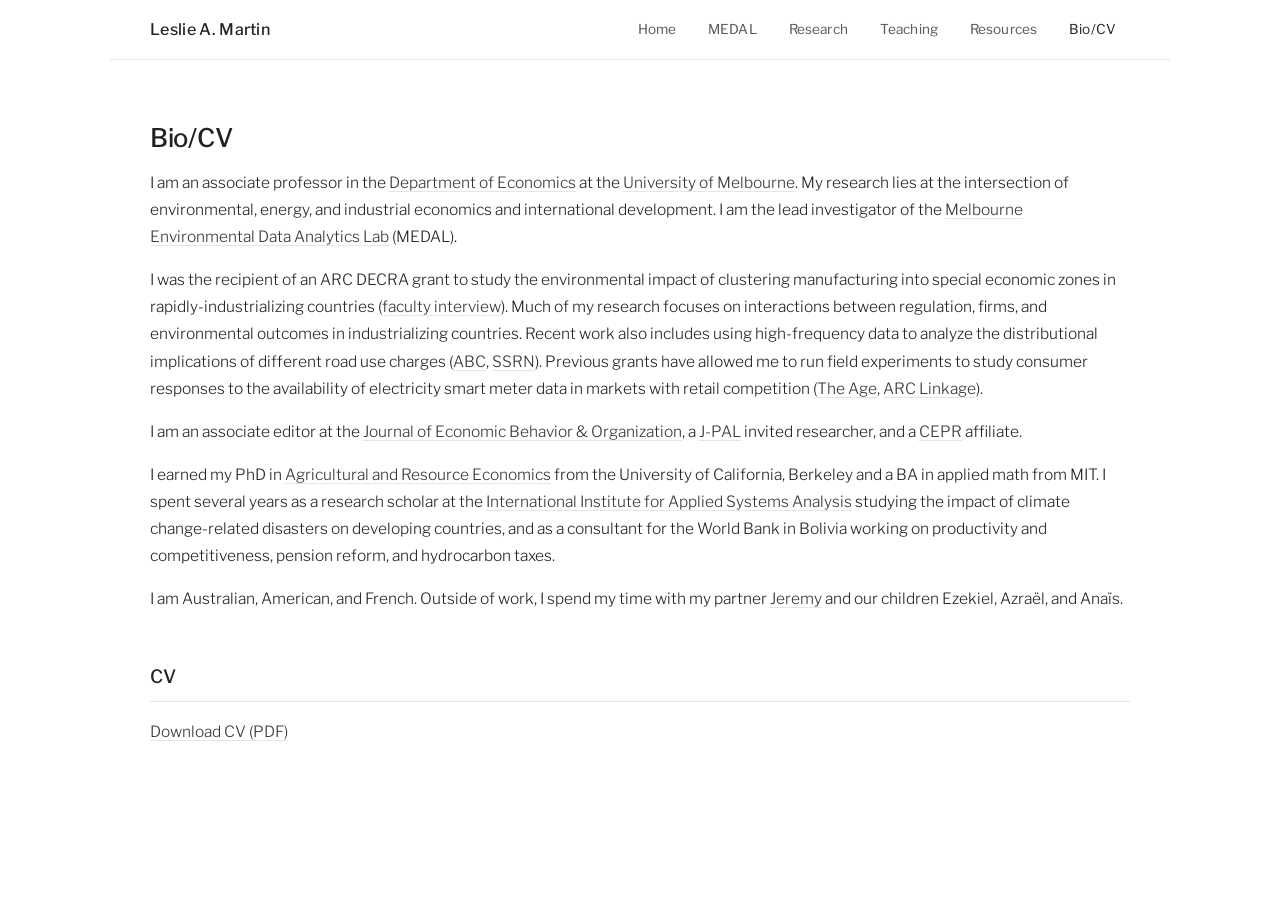
==== bio.html @ a0ac7edf "Add files via upload" ====
<!DOCTYPE html>
<html lang="en">
<head>
  <meta charset="UTF-8">
  <meta name="viewport" content="width=device-width, initial-scale=1.0">
  <title>Bio/CV – Leslie A. Martin</title>
  <link rel="stylesheet" href="style.css">
</head>
<body>
  <nav>
    <div class="nav-inner">
      <a href="index.html" class="nav-name">Leslie A. Martin</a>
      <button class="nav-toggle" aria-label="Toggle menu">&#9776;</button>
      <ul class="nav-links">
        <li><a href="index.html">Home</a></li>
        <li><a href="medal.html">MEDAL</a></li>
        <li><a href="research.html">Research</a></li>
        <li><a href="teaching.html">Teaching</a></li>
        <li><a href="resources.html">Resources</a></li>
        <li><a href="bio.html" class="active">Bio/CV</a></li>
      </ul>
    </div>
  </nav>

  <main>
    <h1>Bio/CV</h1>

    <p>
      I am an associate professor in the <a href="http://www.economics.unimelb.edu.au/">Department of Economics</a> at the <a href="http://www.unimelb.edu.au/">University of Melbourne</a>. My research lies at the intersection of environmental, energy, and industrial economics and international development. I am the lead investigator of the <a href="medal.html">Melbourne Environmental Data Analytics Lab</a> (MEDAL).
    </p>

    <p>
      I was the recipient of an ARC DECRA grant to study the environmental impact of clustering manufacturing into special economic zones in rapidly-industrializing countries (<a href="https://fbe.unimelb.edu.au/newsroom/leslie-martin-decra">faculty interview</a>). Much of my research focuses on interactions between regulation, firms, and environmental outcomes in industrializing countries. Recent work also includes using high-frequency data to analyze the distributional implications of different road use charges (<a href="https://www.abc.net.au/news/2017-11-23/congestion-tax-road-use-how-might-it-work-in-australia/9169032">ABC</a>, <a href="https://papers.ssrn.com/sol3/papers.cfm?abstract_id=3055522">SSRN</a>). Previous grants have allowed me to run field experiments to study consumer responses to the availability of electricity smart meter data in markets with retail competition (<a href="http://www.theage.com.au/national/education/voice/a-smart-way-to-save-some-money-on-your-power-bills-20150708-3yya8.html">The Age</a>, <a href="http://newsroom.melbourne.edu/news/are-smart-meters-changing-consumer-habits">ARC Linkage</a>).
    </p>

    <p>
      I am an associate editor at the <a href="https://www.sciencedirect.com/journal/journal-of-economic-behavior-and-organization">Journal of Economic Behavior &amp; Organization</a>, a <a href="https://www.povertyactionlab.org/">J-PAL</a> invited researcher, and a <a href="https://cepr.org/">CEPR</a> affiliate.
    </p>

    <p>
      I earned my PhD in <a href="http://areweb.berkeley.edu/">Agricultural and Resource Economics</a> from the University of California, Berkeley and a BA in applied math from MIT. I spent several years as a research scholar at the <a href="http://www.iiasa.ac.at/">International Institute for Applied Systems Analysis</a> studying the impact of climate change-related disasters on developing countries, and as a consultant for the World Bank in Bolivia working on productivity and competitiveness, pension reform, and hydrocarbon taxes.
    </p>

    <p>
      I am Australian, American, and French. Outside of work, I spend my time with my partner <a href="https://www.jeremy.org/">Jeremy</a> and our children Ezekiel, Azra&euml;l, and Ana&iuml;s.
    </p>

    <h2>CV</h2>
    <p><a href="https://drive.google.com/file/d/1on5VUrIWEfvN2PdWMjD_6a-p7-GPzYoG/view?usp=sharing">Download CV (PDF)</a></p>
  </main>

  <script src="nav.js"></script>
</body>
</html>
---- style.css ----
/* ── Fonts ── */
@import url('https://fonts.googleapis.com/css2?family=Libre+Franklin:ital,wght@0,300;0,400;0,500;1,400&display=swap');

/* ── Variables ── */
:root {
  --clr-bg: #ffffff;
  --clr-text: #222222;
  --clr-text-light: #555555;
  --clr-accent: #222222;
  --clr-link: #333333;
  --clr-link-hover: #000000;
  --clr-border: #e5e5e5;
  --clr-muted: #999999;
  --font: 'Libre Franklin', -apple-system, BlinkMacSystemFont, sans-serif;
  --max-w: 1060px;
  --nav-h: 60px;
}

/* ── Reset ── */
*, *::before, *::after { box-sizing: border-box; margin: 0; padding: 0; }

body {
  font-family: var(--font);
  color: var(--clr-text);
  background: var(--clr-bg);
  line-height: 1.75;
  font-size: 15.5px;
  font-weight: 300;
  -webkit-font-smoothing: antialiased;
}

a {
  color: var(--clr-link);
  text-decoration: underline;
  text-decoration-color: var(--clr-border);
  text-underline-offset: 3px;
  transition: text-decoration-color 0.2s;
}
a:hover {
  text-decoration-color: var(--clr-link-hover);
}

/* ── Nav ── */
nav {
  position: sticky; top: 0; z-index: 100;
  background: var(--clr-bg);
  height: var(--nav-h);
}
.nav-inner {
  max-width: var(--max-w);
  margin: 0 auto;
  padding: 0 40px;
  display: flex;
  align-items: center;
  height: 100%;
  border-bottom: 1px solid var(--clr-border);
}
.nav-name {
  font-weight: 500;
  font-size: 1rem;
  letter-spacing: 0.02em;
  color: var(--clr-text);
  margin-right: auto;
  text-decoration: none;
}
.nav-name:hover { text-decoration: none; }
.nav-links {
  list-style: none;
  display: flex;
  gap: 4px;
}
.nav-links a {
  display: block;
  padding: 6px 14px;
  font-size: 0.85rem;
  font-weight: 400;
  letter-spacing: 0.01em;
  color: var(--clr-text-light);
  text-decoration: none;
  border-radius: 4px;
  transition: color 0.15s;
}
.nav-links a:hover,
.nav-links a.active {
  color: var(--clr-text);
}
.nav-toggle {
  display: none;
  background: none; border: none;
  font-size: 1.4rem; cursor: pointer;
  color: var(--clr-text);
}

/* ── Main ── */
main {
  max-width: var(--max-w);
  margin: 0 auto;
  padding: 56px 40px 80px;
}

h1 {
  font-weight: 500;
  font-size: 1.6rem;
  letter-spacing: -0.01em;
  margin-bottom: 8px;
}
h2 {
  font-weight: 500;
  font-size: 1.15rem;
  letter-spacing: -0.005em;
  margin: 48px 0 16px;
  padding-bottom: 8px;
  border-bottom: 1px solid var(--clr-border);
}
h3 {
  font-weight: 500;
  font-size: 1rem;
  margin: 28px 0 8px;
}

p { margin-bottom: 16px; }

/* ────────────────────────────
   HOME — big photo + bio
   ──────────────────────────── */
.home-layout {
  display: grid;
  grid-template-columns: 380px 1fr;
  gap: 56px;
  align-items: start;
}
.home-photo img {
  width: 100%;
  display: block;
}
.photo-credit {
  display: block;
  font-size: 0.72rem;
  color: var(--clr-muted);
  margin-top: 8px;
}
.home-bio p:first-child {
  margin-top: 0;
}
.phd-note {
  margin-top: 32px;
  padding-top: 20px;
  border-top: 1px solid var(--clr-border);
  font-size: 0.88rem;
  color: var(--clr-text-light);
}

/* ── Home contact block ── */
.home-contact {
  margin-top: 32px;
  padding-top: 20px;
  border-top: 1px solid var(--clr-border);
  font-size: 0.92rem;
}
.home-contact p { margin-bottom: 6px; }
.email-obfuscated {
  color: var(--clr-text-light);
  font-style: italic;
}

/* ── Site footer (PhD note) ── */
.site-footer {
  max-width: var(--max-w);
  margin: 0 auto;
  padding: 24px 40px 48px;
  border-top: 1px solid var(--clr-border);
  font-size: 0.8rem;
  color: var(--clr-muted);
  line-height: 1.6;
}
.site-footer a {
  color: var(--clr-muted);
}

/* ────────────────────────────
   RESEARCH — citation list
   ──────────────────────────── */
.cite {
  margin-bottom: 18px;
  line-height: 1.7;
}
.abstract-toggle {
  background: none;
  border: none;
  font-family: var(--font);
  font-size: 0.82rem;
  color: var(--clr-muted);
  cursor: pointer;
  padding: 0;
  margin-left: 2px;
}
.abstract-toggle:hover {
  color: var(--clr-text);
}
.abstract {
  max-height: 0;
  overflow: hidden;
  transition: max-height 0.3s ease, padding 0.3s ease;
  font-size: 0.88rem;
  color: var(--clr-text-light);
  line-height: 1.7;
  padding: 0 0 0 0;
}
.abstract.open {
  max-height: 800px;
  padding: 10px 0 6px 0;
}

/* ────────────────────────────
   MEDAL — research area cards
   ──────────────────────────── */
.research-areas {
  display: grid;
  grid-template-columns: 1fr 1fr;
  gap: 32px;
  margin-top: 24px;
}
.area-card {
  padding: 28px;
  border: 1px solid var(--clr-border);
  border-radius: 2px;
}
.area-card h3 { margin-top: 0; }
.area-card ul {
  list-style: none;
  padding: 0;
}
.area-card li {
  padding: 3px 0 3px 16px;
  position: relative;
  font-size: 0.9rem;
  color: var(--clr-text-light);
}
.area-card li::before {
  content: '–';
  position: absolute;
  left: 0;
  color: var(--clr-muted);
}

/* ────────────────────────────
   MEDAL — team grid
   ──────────────────────────── */
.team-grid {
  display: grid;
  grid-template-columns: repeat(auto-fill, minmax(160px, 1fr));
  gap: 32px;
  margin-top: 24px;
}
.team-member { text-align: center; }
.team-member img {
  width: 120px; height: 120px;
  border-radius: 50%;
  object-fit: cover;
  filter: grayscale(15%);
  margin-bottom: 10px;
}
.team-member .name {
  font-weight: 400;
  font-size: 0.88rem;
}
.team-member .role {
  font-size: 0.78rem;
  color: var(--clr-muted);
}

/* ────────────────────────────
   RESOURCES
   ──────────────────────────── */
.resource-group { margin-bottom: 32px; }
.resource-group ul { list-style: none; padding: 0; }
.resource-group li {
  padding: 10px 0;
  border-bottom: 1px solid var(--clr-border);
  font-size: 0.92rem;
}
.resource-group li:last-child { border-bottom: none; }

/* ────────────────────────────
   CONTACT
   ──────────────────────────── */
.contact-card {
  padding: 0;
  max-width: 420px;
}
.contact-card p { margin-bottom: 6px; font-size: 0.95rem; }

/* ────────────────────────────
   TEACHING
   ──────────────────────────── */
.teaching-item {
  padding: 14px 0;
  border-bottom: 1px solid var(--clr-border);
  font-size: 0.92rem;
}
.teaching-item:last-child { border-bottom: none; }

/* ────────────────────────────
   FOOTER
   ──────────────────────────── */
footer {
  max-width: var(--max-w);
  margin: 0 auto;
  padding: 24px 40px 56px;
  text-align: center;
  font-size: 0.78rem;
  color: var(--clr-muted);
  border-top: 1px solid var(--clr-border);
}

/* ────────────────────────────
   MOBILE
   ──────────────────────────── */
@media (max-width: 768px) {
  .nav-inner { padding: 0 20px; }
  main { padding: 36px 20px 60px; }
  footer { padding: 24px 20px 40px; }

  .home-layout {
    grid-template-columns: 1fr;
    gap: 32px;
  }
  .home-photo {
    max-width: 300px;
  }
  .research-areas {
    grid-template-columns: 1fr;
  }
  .nav-toggle { display: block; }
  .nav-links {
    display: none;
    position: absolute;
    top: var(--nav-h);
    left: 0; right: 0;
    background: var(--clr-bg);
    border-bottom: 1px solid var(--clr-border);
    flex-direction: column;
    padding: 12px 20px;
    gap: 2px;
  }
  .nav-links.open { display: flex; }
}
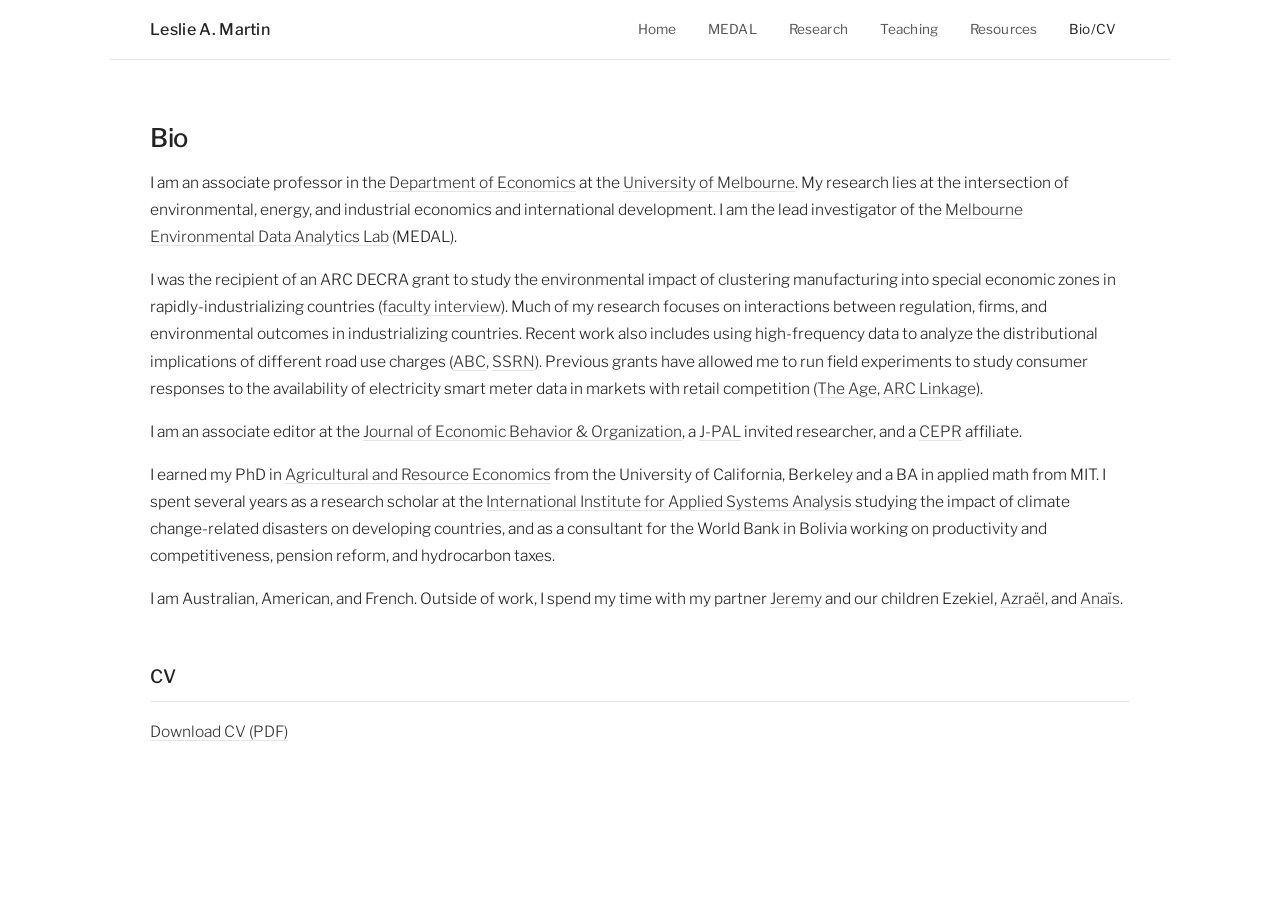
==== commit 40113645: "Add files via upload" ====
--- a/bio.html
+++ b/bio.html
@@ -23,7 +23,7 @@
   </nav>
 
   <main>
-    <h1>Bio/CV</h1>
+    <h1>Bio</h1>
 
     <p>
       I am an associate professor in the <a href="http://www.economics.unimelb.edu.au/">Department of Economics</a> at the <a href="http://www.unimelb.edu.au/">University of Melbourne</a>. My research lies at the intersection of environmental, energy, and industrial economics and international development. I am the lead investigator of the <a href="medal.html">Melbourne Environmental Data Analytics Lab</a> (MEDAL).
@@ -42,7 +42,7 @@
     </p>
 
     <p>
-      I am Australian, American, and French. Outside of work, I spend my time with my partner <a href="https://www.jeremy.org/">Jeremy</a> and our children Ezekiel, Azra&euml;l, and Ana&iuml;s.
+      I am Australian, American, and French. Outside of work, I spend my time with my partner <a href="https://www.jeremy.org/">Jeremy</a> and our children Ezekiel, <a href="https://www.azrael.org/">Azra&euml;l</a>, and <a href="https://www.anais.org/">Ana&iuml;s</a>.
     </p>
 
     <h2>CV</h2>
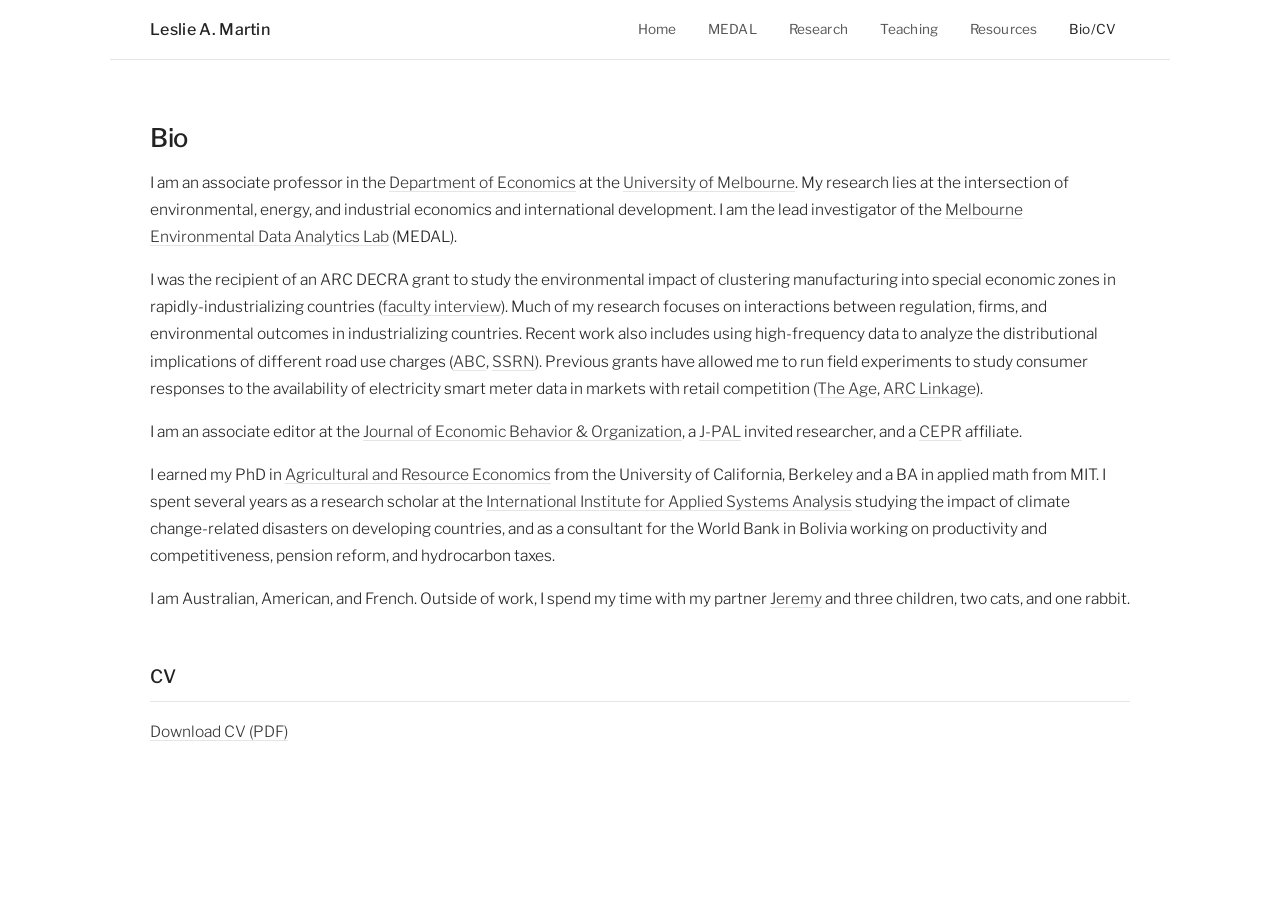
==== commit 5ccd2b53: "Update bio.html" ====
--- a/bio.html
+++ b/bio.html
@@ -30,7 +30,7 @@
     </p>
 
     <p>
-      I was the recipient of an ARC DECRA grant to study the environmental impact of clustering manufacturing into special economic zones in rapidly-industrializing countries (<a href="https://fbe.unimelb.edu.au/newsroom/leslie-martin-decra">faculty interview</a>). Much of my research focuses on interactions between regulation, firms, and environmental outcomes in industrializing countries. Recent work also includes using high-frequency data to analyze the distributional implications of different road use charges (<a href="https://www.abc.net.au/news/2017-11-23/congestion-tax-road-use-how-might-it-work-in-australia/9169032">ABC</a>, <a href="https://papers.ssrn.com/sol3/papers.cfm?abstract_id=3055522">SSRN</a>). Previous grants have allowed me to run field experiments to study consumer responses to the availability of electricity smart meter data in markets with retail competition (<a href="http://www.theage.com.au/national/education/voice/a-smart-way-to-save-some-money-on-your-power-bills-20150708-3yya8.html">The Age</a>, <a href="http://newsroom.melbourne.edu/news/are-smart-meters-changing-consumer-habits">ARC Linkage</a>).
+      I was the recipient of an ARC DECRA grant to study the environmental impact of clustering manufacturing into special economic zones in rapidly-industrializing countries (<a href="https://fbe.unimelb.edu.au/newsroom/leslie-martin-decra">faculty interview</a>). Much of my research focuses on interactions between regulation, firms, and environmental outcomes in industrializing countries. Recent work also includes using high-frequency data to analyze the distributional implications of different road use charges (<a href="https://www.abc.net.au/news/2017-11-23/congestion-tax-road-use-how-might-it-work-in-australia/9169032">ABC</a>, <a href="https://papers.ssrn.com/sol3/papers.cfm?abstract_id=3055522">SSRN</a>). Previous grants have allowed me to run field experiments to study consumer responses to the availability of electricity smart meter data in markets with retail competition (<a href="http://www.theage.com.au/national/education/voice/a-smart-way-to-save-some-money-on-your-power-bills-20150708-3yya8.html">The Age</a>, <a href="https://pursuit.unimelb.edu.au/articles/smart-customers-save">ARC Linkage</a>).
     </p>
 
     <p>
@@ -42,8 +42,7 @@
     </p>
 
     <p>
-      I am Australian, American, and French. Outside of work, I spend my time with my partner <a href="https://www.jeremy.org/">Jeremy</a> and our children Ezekiel, <a href="https://www.azrael.org/">Azra&euml;l</a>, and <a href="https://www.anais.org/">Ana&iuml;s</a>.
-    </p>
+      I am Australian, American, and French. Outside of work, I spend my time with my partner <a href="https://www.jeremy.org/">Jeremy</a> and three children, two cats, and one rabbit.
 
     <h2>CV</h2>
     <p><a href="https://drive.google.com/file/d/1on5VUrIWEfvN2PdWMjD_6a-p7-GPzYoG/view?usp=sharing">Download CV (PDF)</a></p>
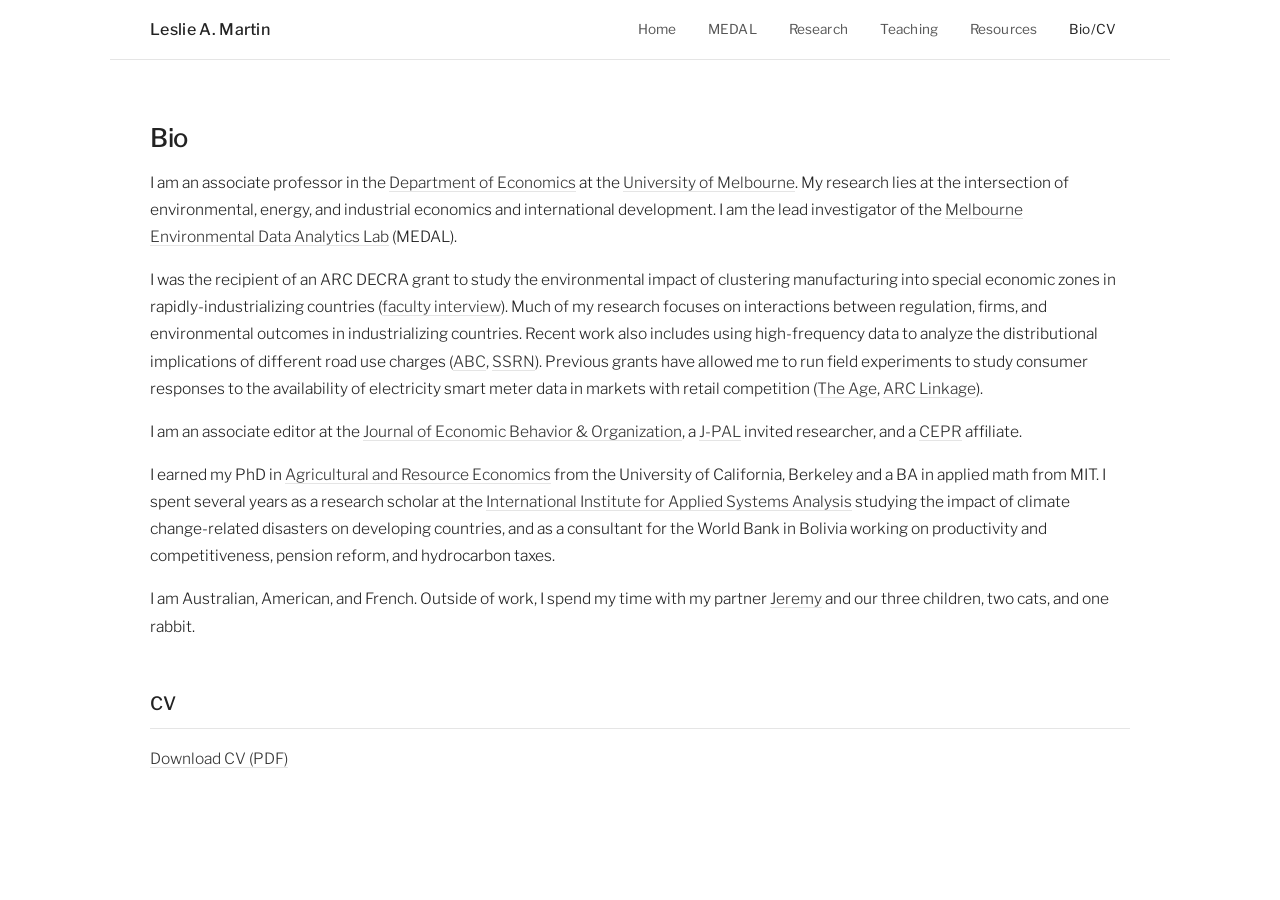
==== commit 2abf7761: "Update bio.html" ====
--- a/bio.html
+++ b/bio.html
@@ -42,7 +42,7 @@
     </p>
 
     <p>
-      I am Australian, American, and French. Outside of work, I spend my time with my partner <a href="https://www.jeremy.org/">Jeremy</a> and three children, two cats, and one rabbit.
+      I am Australian, American, and French. Outside of work, I spend my time with my partner <a href="https://www.jeremy.org/">Jeremy</a> and our three children, two cats, and one rabbit.
 
     <h2>CV</h2>
     <p><a href="https://drive.google.com/file/d/1on5VUrIWEfvN2PdWMjD_6a-p7-GPzYoG/view?usp=sharing">Download CV (PDF)</a></p>
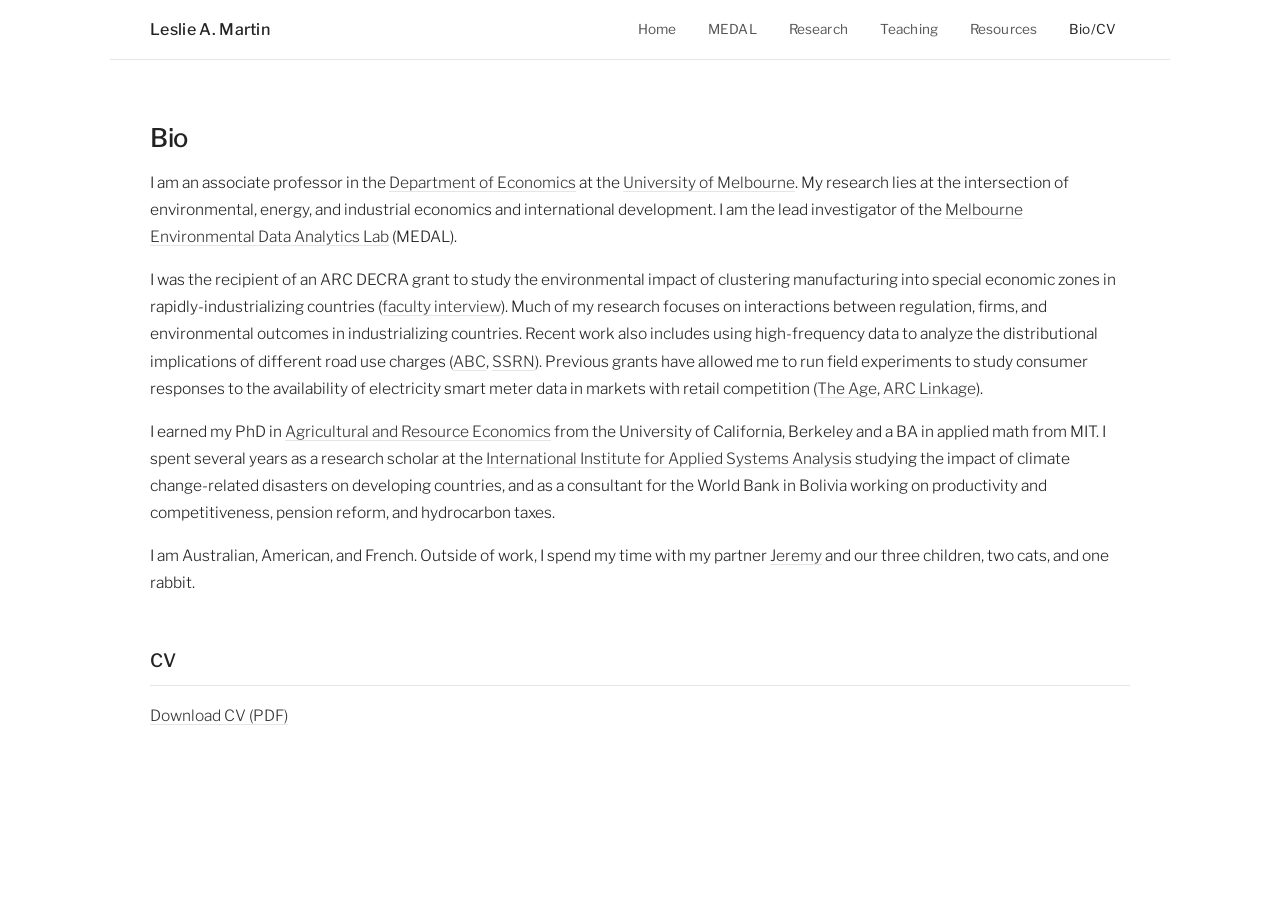
==== commit 8ecfd719: "Update bio.html" ====
--- a/bio.html
+++ b/bio.html
@@ -34,10 +34,6 @@
     </p>
 
     <p>
-      I am an associate editor at the <a href="https://www.sciencedirect.com/journal/journal-of-economic-behavior-and-organization">Journal of Economic Behavior &amp; Organization</a>, a <a href="https://www.povertyactionlab.org/">J-PAL</a> invited researcher, and a <a href="https://cepr.org/">CEPR</a> affiliate.
-    </p>
-
-    <p>
       I earned my PhD in <a href="http://areweb.berkeley.edu/">Agricultural and Resource Economics</a> from the University of California, Berkeley and a BA in applied math from MIT. I spent several years as a research scholar at the <a href="http://www.iiasa.ac.at/">International Institute for Applied Systems Analysis</a> studying the impact of climate change-related disasters on developing countries, and as a consultant for the World Bank in Bolivia working on productivity and competitiveness, pension reform, and hydrocarbon taxes.
     </p>
 
--- a/style.css
+++ b/style.css
@@ -169,12 +169,12 @@
   margin: 0 auto;
   padding: 24px 40px 48px;
   border-top: 1px solid var(--clr-border);
-  font-size: 0.8rem;
-  color: var(--clr-muted);
+  font-size: 0.85rem;
+  color: var(--clr-text-light);
   line-height: 1.6;
 }
 .site-footer a {
-  color: var(--clr-muted);
+  color: var(--clr-text-light);
 }
 
 /* ────────────────────────────
@@ -311,6 +311,50 @@
   font-size: 0.78rem;
   color: var(--clr-muted);
   border-top: 1px solid var(--clr-border);
+}
+
+/* ────────────────────────────
+   READING GROUP — schedule table
+   ──────────────────────────── */
+.schedule-table {
+  width: 100%;
+  border-collapse: collapse;
+  margin-top: 24px;
+  font-size: 0.9rem;
+  table-layout: fixed;
+}
+.schedule-table th {
+  text-align: left;
+  font-weight: 500;
+  padding: 10px 12px;
+  border-bottom: 2px solid var(--clr-border);
+  font-size: 0.82rem;
+  text-transform: uppercase;
+  letter-spacing: 0.03em;
+  color: var(--clr-text-light);
+}
+.schedule-table td {
+  padding: 12px 12px;
+  border-bottom: 1px solid var(--clr-border);
+  vertical-align: top;
+  line-height: 1.6;
+}
+.schedule-table td:first-child {
+  white-space: nowrap;
+  width: 80px;
+  color: var(--clr-text-light);
+}
+.schedule-table td:nth-child(3) {
+  white-space: nowrap;
+  width: 100px;
+}
+.schedule-table .authors {
+  font-size: 0.82rem;
+  color: var(--clr-muted);
+}
+.schedule-table .break-row td {
+  color: var(--clr-muted);
+  font-style: italic;
 }
 
 /* ────────────────────────────
